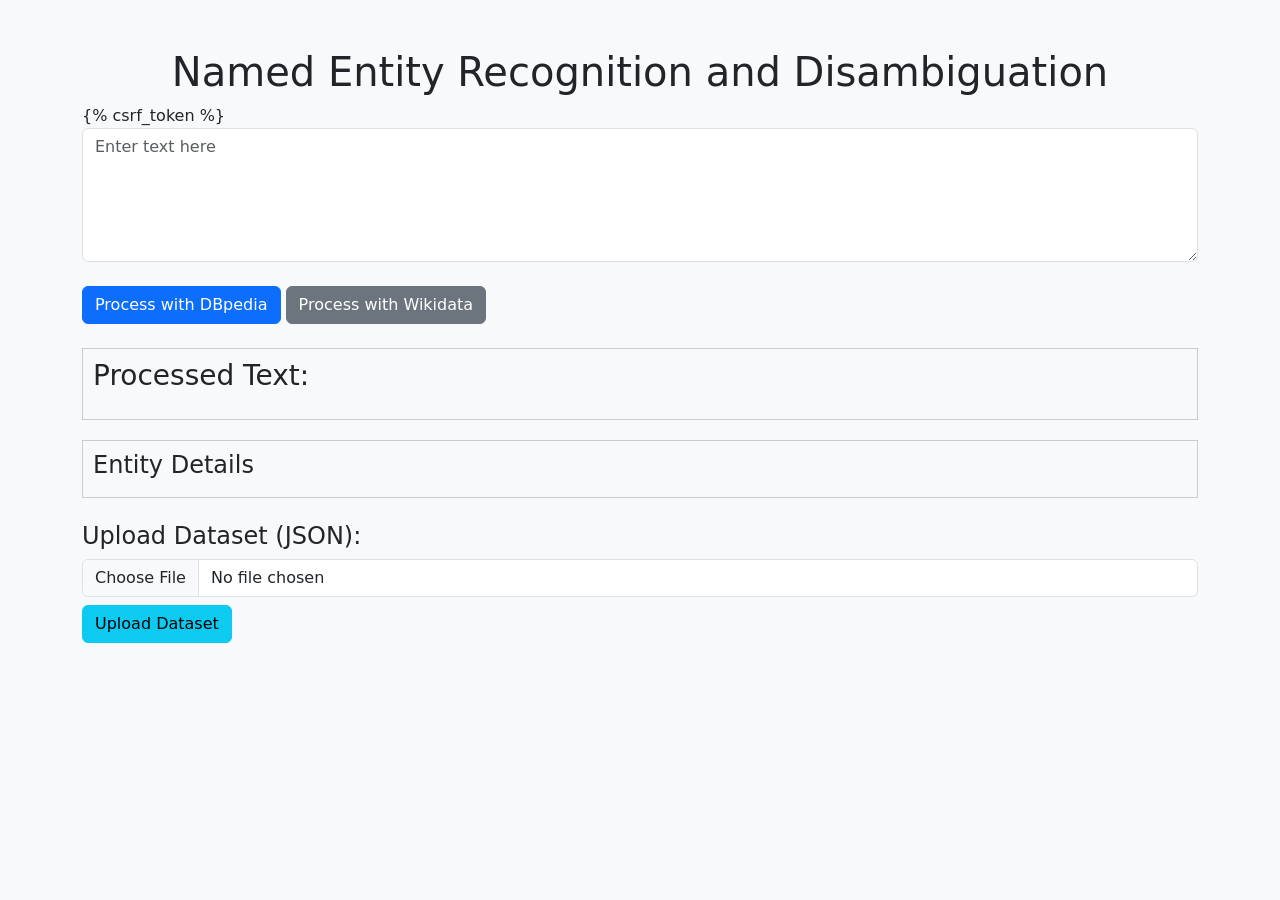
==== DjangoApp/NEL_project/NEL_app/templates/NEL_app/index.html @ 8fdbec98 "Adjust loading and showing dataset evaluation info" ====
<!DOCTYPE html>
<html lang="en">
<head>
    <meta charset="UTF-8">
    <meta name="viewport" content="width=device-width, initial-scale=1.0">
    <title>ProbNEL</title>
    <!-- Bootstrap CSS -->
    <link href="https://cdn.jsdelivr.net/npm/bootstrap@5.3.1/dist/css/bootstrap.min.css" rel="stylesheet">
    <style>
        /* Basic styling for the page */
        .result {
            border: 1px solid #ccc;
            padding: 10px;
            margin-top: 20px;
        }

        /* Highlighting clickable entities */
        .entity {
            color: blue;
            cursor: pointer;
        }

        #context-box {
            border: 1px solid #ccc;
            padding: 10px;
            margin-top: 20px;
            width: 100%;
        }
    </style>
</head>
<body class="bg-light">
<div class="container mt-5">
    <h1 class="text-center">Named Entity Recognition and Disambiguation</h1>

    <form id="process-form" class="mb-4">
        {% csrf_token %}
        <textarea id="user_input" name="user_input" class="form-control" rows="5" cols="40" placeholder="Enter text here"></textarea><br>

        <button type="button" class="btn btn-primary" onclick="submitInput(event, 'dbpedia')">Process with DBpedia</button>
        <button type="button" class="btn btn-secondary" onclick="submitInput(event, 'wikidata')">Process with Wikidata</button>
    </form>

    <div id="loader-text-input" style="display: none; text-align: center; margin-top: 20px;">
        <div class="spinner-border" role="status">
            <span class="sr-only"></span>
        </div>
        <p>Please wait, processing the text...</p>
    </div>


    <div id="result" class="result">
        <h3>Processed Text:</h3>
        <p id="text-with-entities"></p>
    </div>

    <div id="context-box">
        <h4>Entity Details</h4>
        <div id="entity-details-table">
            <div id="entity-details"></div>
        </div>
    </div>

    <br>

    <div class="mb-4">
        <h4>Upload Dataset (JSON):</h4>
        <input type="file" id="dataset-input" class="form-control" accept=".json">
        <button class="btn btn-info mt-2" onclick="uploadDataset()">Upload Dataset</button>
    </div>

    <div id="loader-dataset" style="display: none; text-align: center; margin-top: 20px;">
        <div class="spinner-border" role="status">
            <span class="sr-only"></span>
        </div>
        <p>Please wait, processing the dataset...</p>
    </div>

    <div id="results-container" class="mt-4">
        <!-- Evaluation results will be displayed here -->
    </div>

</div>

<!-- Bootstrap JS (optional, for extra functionality like tooltips, popovers) -->
<script src="https://cdn.jsdelivr.net/npm/bootstrap@5.3.1/dist/js/bootstrap.bundle.min.js"></script>

<script>
    function showEntityDetails(entityText, entityTag, probabilities, uri) {
        const entityDetails = document.getElementById("entity-details");
        entityDetails.innerHTML += `
                <h5>Entity: ${entityText}</h5>
                <p><strong>Class:</strong> ${entityTag}</p>
                <p><strong>URI:</strong> <a href="${uri}" target="_blank">${uri}</a></p>
                <p><strong>Top Probabilities:</strong></p>
                <ul>
                    ${probabilities.map(prob => `<li>${prob[0]}: ${prob[1].toFixed(2)}</li>`).join("")}
                </ul>
                <hr>
            `;
    }

    function submitInput(event, knowledge_graph) {
        event.preventDefault(); // Prevent form submission

        const userInput = document.getElementById("user_input").value; // Get user input
        const csrfToken = document.querySelector('[name=csrfmiddlewaretoken]').value; // Get CSRF token
        const loader = document.getElementById("loader-text-input");

        // Show the loader
        loader.style.display = "block";

        fetch("", {
            method: "POST",
            headers: {
                "Content-Type": "application/x-www-form-urlencoded",
                "X-Requested-With": "XMLHttpRequest",
                "X-CSRFToken": csrfToken
            },
            body: new URLSearchParams({
                user_input: userInput,
                knowledge_graph: knowledge_graph // Pass the process type to the backend
            })
        })
            .then(response => response.json())
            .then(data => {
                // Hide the loader
                loader.style.display = "none";

                const resultDiv = document.getElementById("result");

                clearCurrentEntityDetails();

                if (data.error) {
                    resultDiv.innerHTML = `<p class="text-danger">Error: ${data.error}</p>`;
                } else {
                    // Highlight entities in the text
                    let textWithEntities = data.text;

                    // Replace entities with clickable spans
                    data.entities.forEach(entity => {
                        const { entity_label, probabilities, entity_type, dbpedia_uri, wikidata_uri } = entity;
                        const regex = new RegExp(`\\b${entity_label}\\b`, 'g'); // Match whole word
                        const entity_uri = dbpedia_uri || wikidata_uri; // Use dbpedia_uri if available, fallback to wikidata_uri

                        // Replace text with a clickable link
                        textWithEntities = textWithEntities.replace(
                            regex,
                            `<a href="${entity_uri}" class="entity" target="_blank">${entity_label}</a>`
                        );

                        // Show entity details
                        showEntityDetails(entity_label, entity_type, probabilities, entity_uri);
                    });


                    document.getElementById("text-with-entities").innerHTML = textWithEntities;
                }
            })
            .catch(error => {
                console.error("Error:", error);
                const resultDiv = document.getElementById("result");
                resultDiv.innerHTML = `<p class="text-danger">An error occurred while processing your request.</p>`;
            });
    }

    function clearCurrentEntityDetails() {
        // Get the entity details container
        const entityDetailsTable = document.getElementById("entity-details-table");

        // Clear the container before adding new details
        entityDetailsTable.innerHTML = `
        <div id="entity-details"></div>
    `;
    }

    function uploadDataset() {
        const input = document.getElementById("dataset-input");
        const file = input.files[0];
        const csrfToken = document.querySelector('[name=csrfmiddlewaretoken]').value;
        const loader = document.getElementById("loader-dataset");

        if (file) {
            const formData = new FormData();
            formData.append("dataset", file);

            // Show the loader
            loader.style.display = "block";

            // Create an AbortController for the timeout mechanism
            const controller = new AbortController();
            const timeout = setTimeout(() => controller.abort(), 300000); // 300000ms = 5 minutes

            fetch("run_test_on_dataset/", {
                method: "POST",
                headers: {
                    "X-CSRFToken": csrfToken
                },
                body: formData,
                signal: controller.signal // Attach the AbortController signal
            })
                .then(response => {
                    clearTimeout(timeout); // Clear the timeout if request completes
                    return response.json();
                })
                .then(data => {
                    // Hide the loader
                    loader.style.display = "none";

                    console.log(data);
                    if (data.success) {
                        const evaluationResults = data.evaluation_results;
                        displayEvaluationResults(evaluationResults.ner, evaluationResults.ned);
                    } else {
                        alert("Failed to upload dataset: " + data.error);
                    }
                })
                .catch(error => {
                    // Hide the loader
                    loader.style.display = "none";

                    clearTimeout(timeout); // Clear the timeout in case of an error
                    if (error.name === "AbortError") {
                        alert("The request took too long and was aborted.");
                    } else {
                        console.error("Error:", error);
                        alert("An error occurred during upload.");
                    }
                });
        } else {
            alert("Please select a file to upload.");
        }
    }

    function displayEvaluationResults(nerResults, nedResults) {
        // Create the container where evaluation results will be displayed
        const resultsContainer = document.getElementById("results-container");
        resultsContainer.innerHTML = ""; // Clear previous results

        const resultsHTML = `
        <h4>NER Evaluation Results</h4>
        <ul>
            <li><strong>NER Accuracy:</strong> ${nerResults.accuracy_score}</li>
            <li><strong>Total Ground Truth:</strong> ${nerResults.total_ground_truth_entities}</li>
            <li><strong>Correct Predictions:</strong> ${nerResults.correct_predicted_entities}</li>
        </ul>
        <h4>NED Evaluation Results</h4>
        <ul>
            <li><strong>NED Accuracy:</strong> ${nedResults.accuracy_score}</li>
            <li><strong>Total Ground Truth:</strong> ${nedResults.total_ground_truth_entities}</li>
            <li><strong>Correct Predictions:</strong> ${nedResults.correct_predicted_entities}</li>
        </ul>
    `;

        resultsContainer.innerHTML = resultsHTML;
    }


</script>


</body>
</html>
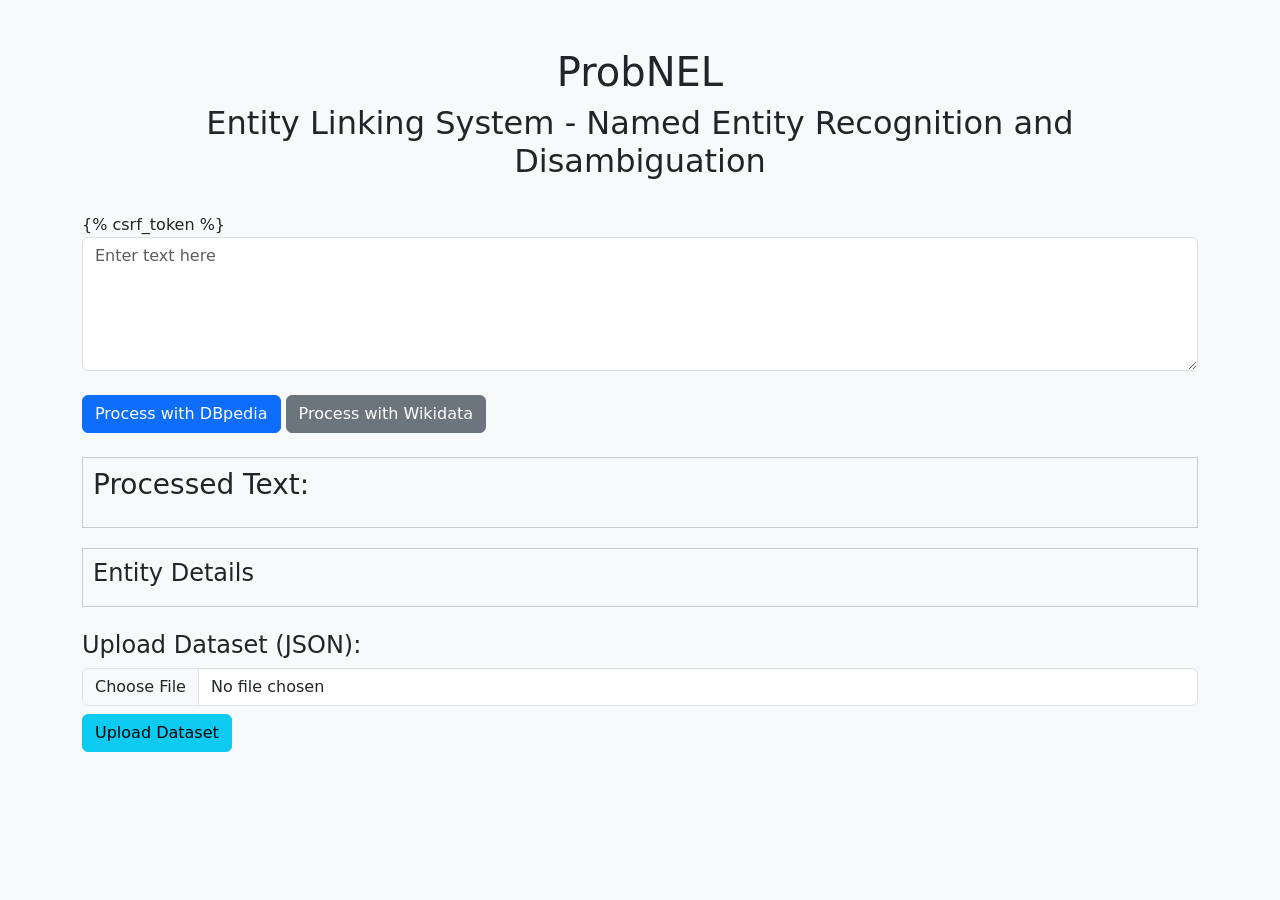
==== commit cec38d35: "Fixing errors with Candidate fields names" ====
--- a/DjangoApp/NEL_project/NEL_app/templates/NEL_app/index.html
+++ b/DjangoApp/NEL_project/NEL_app/templates/NEL_app/index.html
@@ -30,8 +30,9 @@
 </head>
 <body class="bg-light">
 <div class="container mt-5">
-    <h1 class="text-center">Named Entity Recognition and Disambiguation</h1>
-
+    <h1 class="text-center">ProbNEL</h1>
+    <h2 class="text-center">Entity Linking System - Named Entity Recognition and Disambiguation</h2>
+    <br>
     <form id="process-form" class="mb-4">
         {% csrf_token %}
         <textarea id="user_input" name="user_input" class="form-control" rows="5" cols="40" placeholder="Enter text here"></textarea><br>
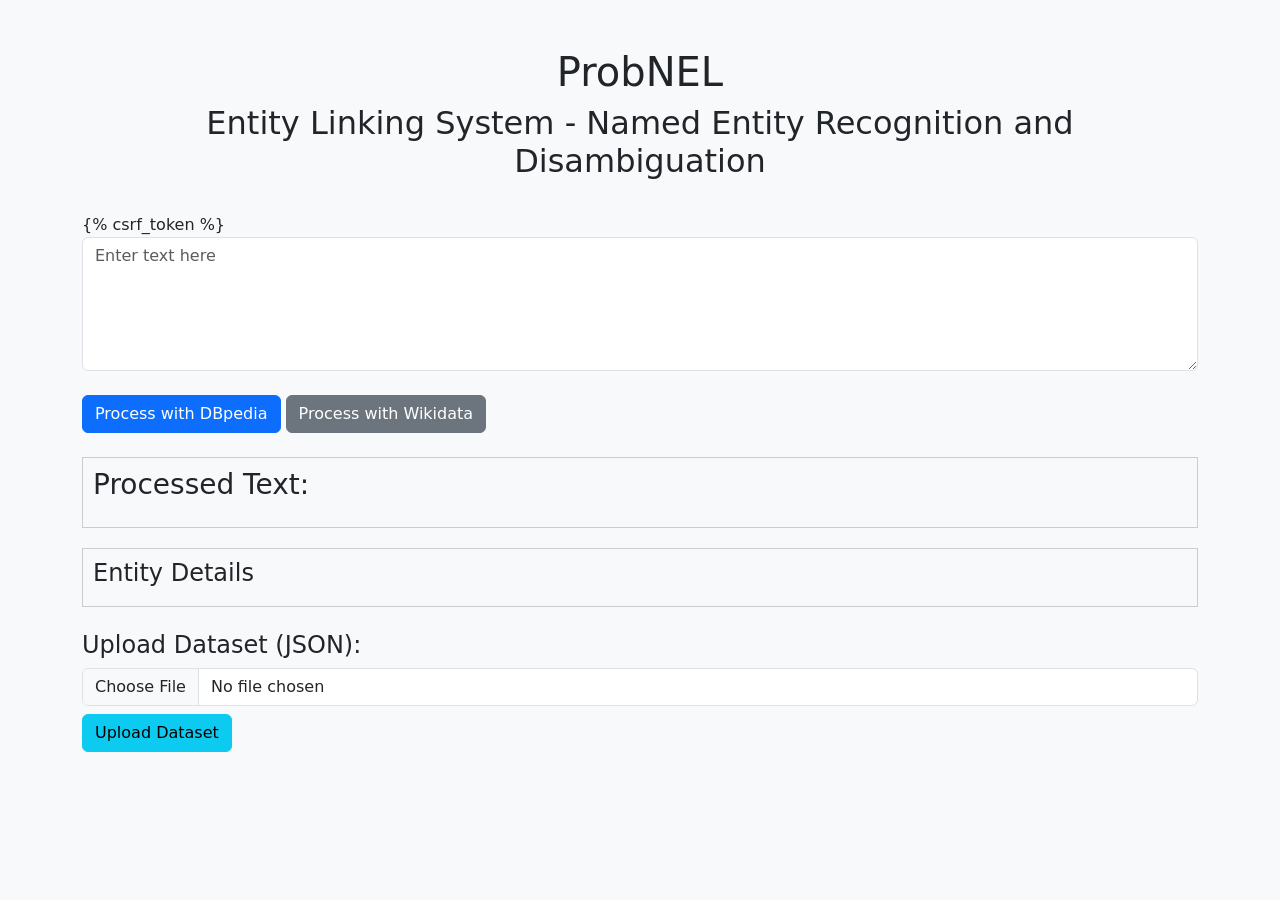
==== commit 54787891: "Add explanation to the evaluation process" ====
--- a/DjangoApp/NEL_project/NEL_app/templates/NEL_app/index.html
+++ b/DjangoApp/NEL_project/NEL_app/templates/NEL_app/index.html
@@ -139,9 +139,9 @@
 
                     // Replace entities with clickable spans
                     data.entities.forEach(entity => {
-                        const { entity_label, probabilities, entity_type, dbpedia_uri, wikidata_uri } = entity;
+                        const { entity_label, probabilities, entity_type, best_candidate_uri } = entity;
                         const regex = new RegExp(`\\b${entity_label}\\b`, 'g'); // Match whole word
-                        const entity_uri = dbpedia_uri || wikidata_uri; // Use dbpedia_uri if available, fallback to wikidata_uri
+                        const entity_uri = best_candidate_uri;
 
                         // Replace text with a clickable link
                         textWithEntities = textWithEntities.replace(
@@ -210,7 +210,7 @@
                     console.log(data);
                     if (data.success) {
                         const evaluationResults = data.evaluation_results;
-                        displayEvaluationResults(evaluationResults.ner, evaluationResults.ned);
+                        displayEvaluationResults(evaluationResults);
                     } else {
                         alert("Failed to upload dataset: " + data.error);
                     }
@@ -232,25 +232,22 @@
         }
     }
 
-    function displayEvaluationResults(nerResults, nedResults) {
+    function displayEvaluationResults(evaluationResultsString) {
+        const evaluationResults = JSON.parse(evaluationResultsString);
+
         // Create the container where evaluation results will be displayed
         const resultsContainer = document.getElementById("results-container");
         resultsContainer.innerHTML = ""; // Clear previous results
 
         const resultsHTML = `
-        <h4>NER Evaluation Results</h4>
+        <h4>Evaluation Results</h4>
         <ul>
-            <li><strong>NER Accuracy:</strong> ${nerResults.accuracy_score}</li>
-            <li><strong>Total Ground Truth:</strong> ${nerResults.total_ground_truth_entities}</li>
-            <li><strong>Correct Predictions:</strong> ${nerResults.correct_predicted_entities}</li>
+            <li><strong>Accuracy:</strong> ${evaluationResults.accuracy}</li>
+            <li><strong>Precision:</strong> ${evaluationResults.precision}</li>
+            <li><strong>Recall:</strong> ${evaluationResults.recall}</li>
+            <li><strong>F1 Score:</strong> ${evaluationResults.f1_score}</li>
         </ul>
-        <h4>NED Evaluation Results</h4>
-        <ul>
-            <li><strong>NED Accuracy:</strong> ${nedResults.accuracy_score}</li>
-            <li><strong>Total Ground Truth:</strong> ${nedResults.total_ground_truth_entities}</li>
-            <li><strong>Correct Predictions:</strong> ${nedResults.correct_predicted_entities}</li>
-        </ul>
-    `;
+        `;
 
         resultsContainer.innerHTML = resultsHTML;
     }
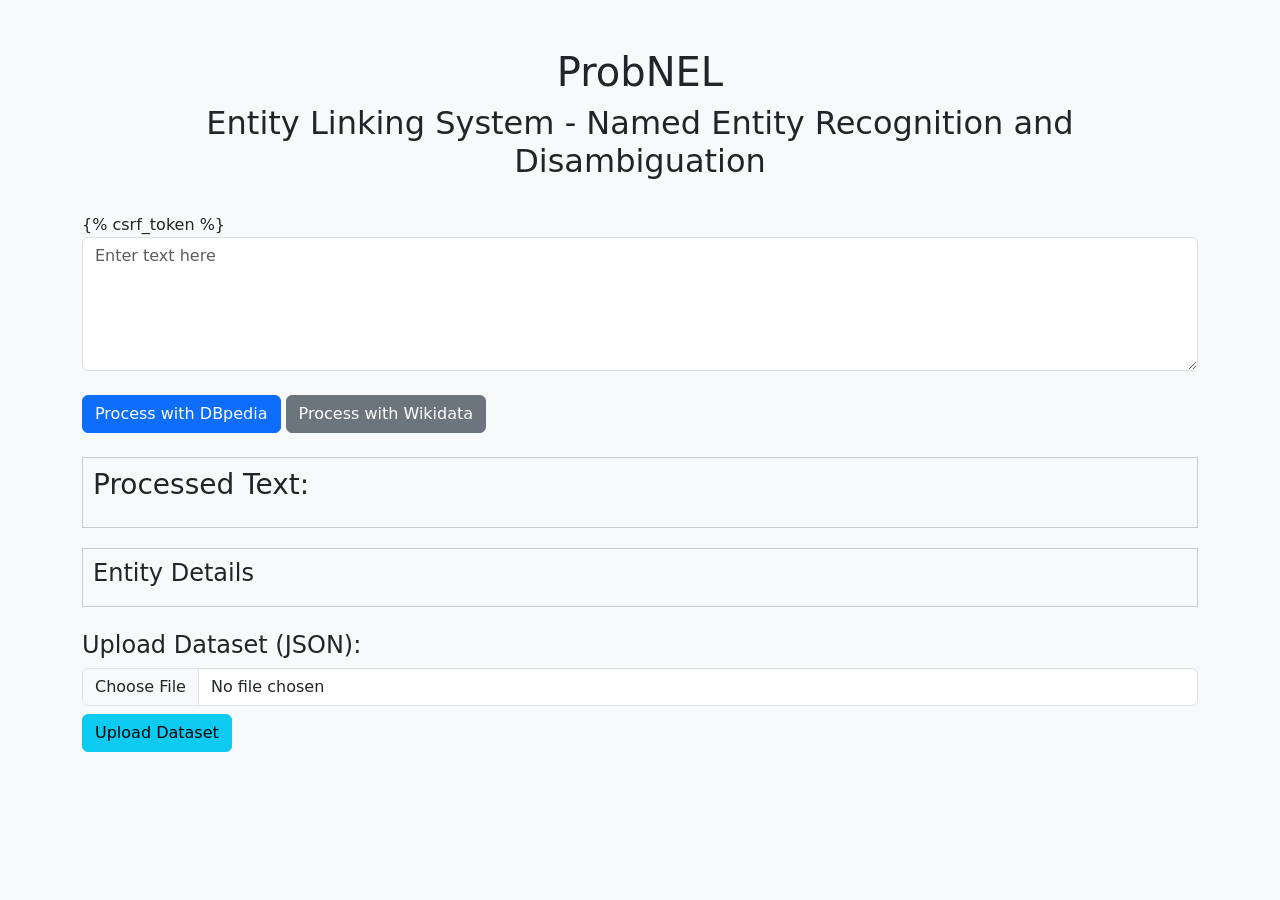
==== commit 75a00827: "Fix erros when searching candidates in DBpedia" ====
--- a/DjangoApp/NEL_project/NEL_app/templates/NEL_app/index.html
+++ b/DjangoApp/NEL_project/NEL_app/templates/NEL_app/index.html
@@ -189,7 +189,7 @@
 
             // Create an AbortController for the timeout mechanism
             const controller = new AbortController();
-            const timeout = setTimeout(() => controller.abort(), 300000); // 300000ms = 5 minutes
+            const timeout = setTimeout(() => controller.abort(), 10*60000); // 10 minutes
 
             fetch("run_test_on_dataset/", {
                 method: "POST",
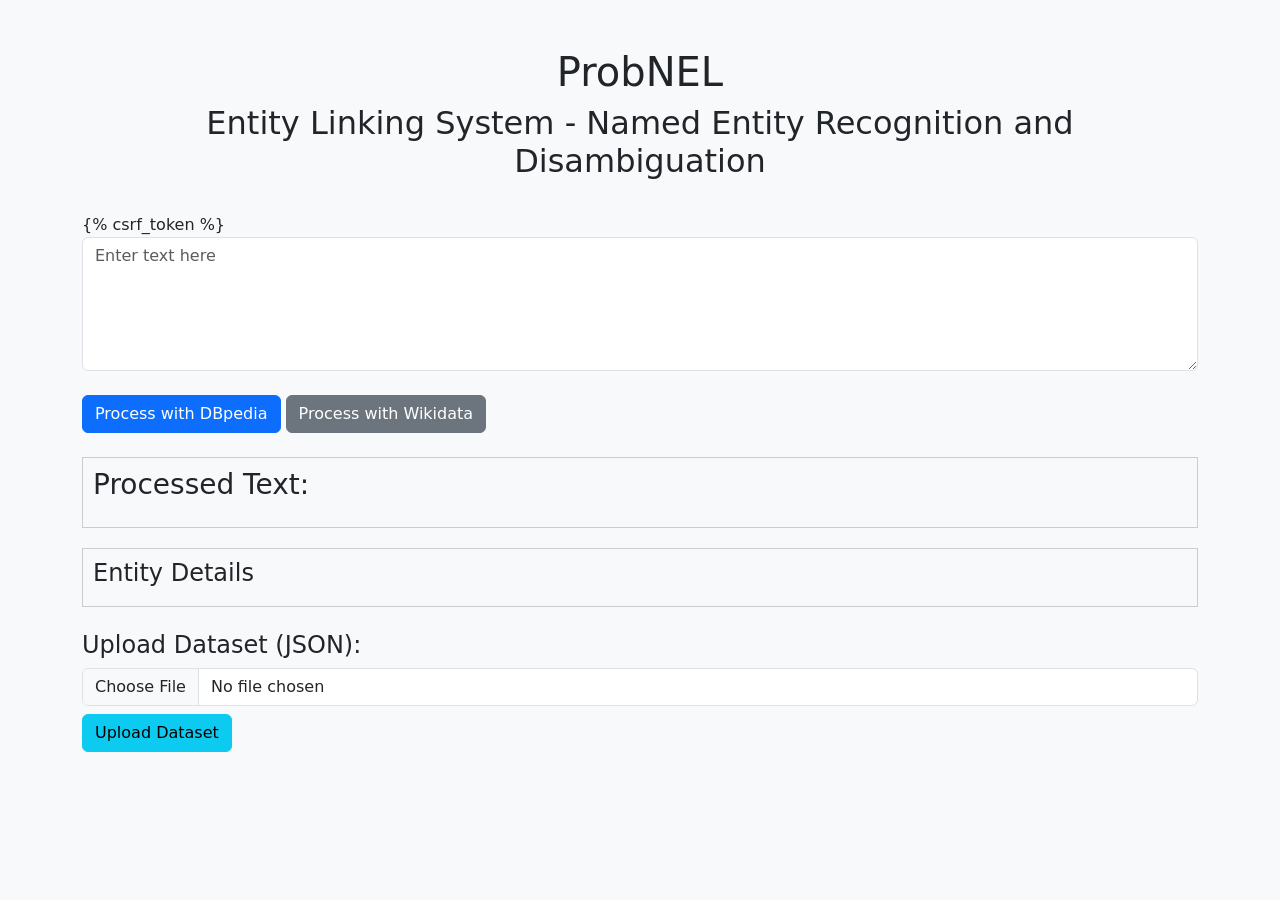
==== commit 4c50c0ec: "Add caching to DBpedia requests to speed up NED" ====
--- a/DjangoApp/NEL_project/NEL_app/templates/NEL_app/index.html
+++ b/DjangoApp/NEL_project/NEL_app/templates/NEL_app/index.html
@@ -189,7 +189,7 @@
 
             // Create an AbortController for the timeout mechanism
             const controller = new AbortController();
-            const timeout = setTimeout(() => controller.abort(), 10*60000); // 10 minutes
+            const timeout = setTimeout(() => controller.abort(), 60*60000); // 60 minutes
 
             fetch("run_test_on_dataset/", {
                 method: "POST",
